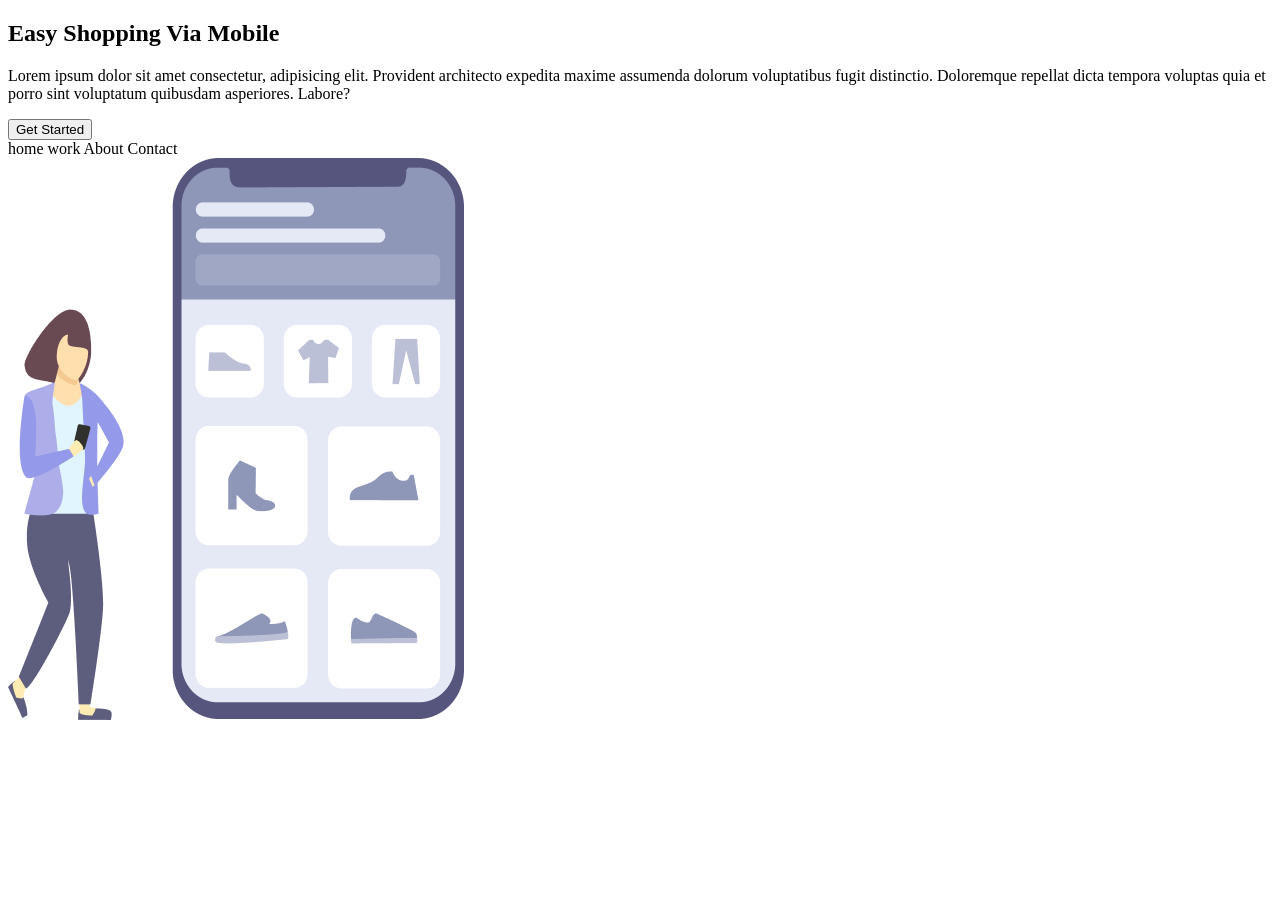
==== Exerc.resp/index.html @ 7ce42f3e "projetos.dev 10/03" ====
<!DOCTYPE html>
<html lang="pt-br">

<head>
    <meta charset="UTF-8">
    <meta name="viewport" content="width=device-width, initial-scale=1.0">
    <link rel="stylesheet" href="CSS/exerciciorespo.css">
    <title>Responsivo</title>
</head>

<body>
<div class="wrapper">
    <section class="container-left">
        <h1>Easy Shopping Via Mobile</h1>
        <p>Lorem ipsum dolor sit amet consectetur, adipisicing elit. Provident architecto expedita maxime assumenda dolorum voluptatibus fugit distinctio. Doloremque repellat dicta tempora voluptas quia et porro sint voluptatum quibusdam asperiores. Labore?</p>
        <button class="button">Get Started</button>
    </section>
    <section class="container-right">
        <header>
            <a >home</a>
            <a >work</a>
            <a >About</a>
            <a >Contact</a>
        </header>
        <img src="./Illustration-3-3.png" alt="girl-cellphone"
        class="img">
    </section>
</div>
</body>

</html>
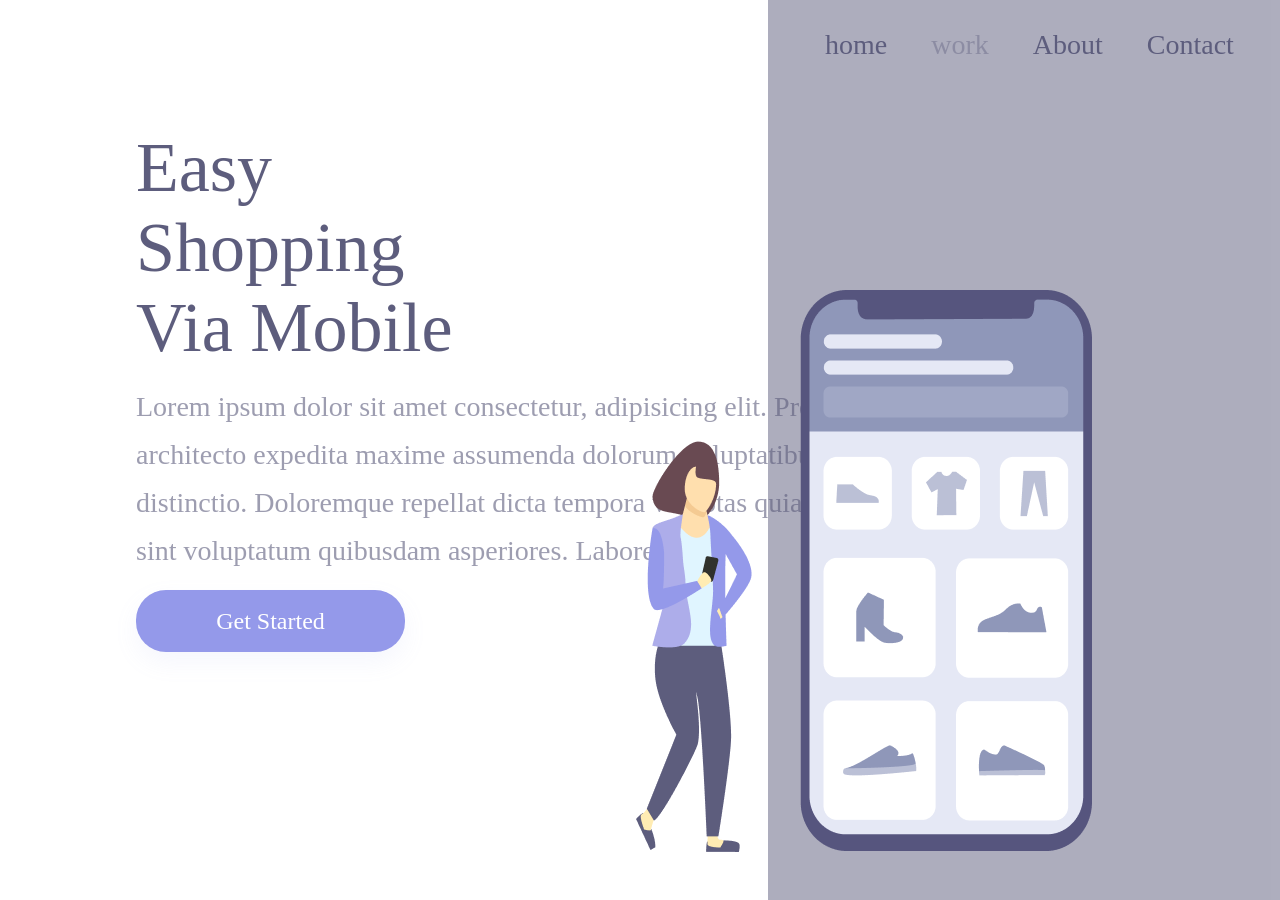
==== commit 218c172b: "Fotos para redme" ====
--- a/Exerc.resp/index.html
+++ b/Exerc.resp/index.html
@@ -4,7 +4,7 @@
 <head>
     <meta charset="UTF-8">
     <meta name="viewport" content="width=device-width, initial-scale=1.0">
-    <link rel="stylesheet" href="CSS/exerciciorespo.css">
+    <link rel="stylesheet" href="./style.css">
     <title>Responsivo</title>
 </head>
 
--- a/Exerc.resp/style.css
+++ b/Exerc.resp/style.css
@@ -0,0 +1,145 @@
+* {
+  margin: 0;
+  padding: 0;
+  box-sizing: border-box;
+  font-family: oswald;
+  color: #5d5d7d;
+  font-weight: 400;
+}
+
+.wrapper {
+  height: 100vh;
+  width: 100vw;
+}
+
+.container-left {
+  display: inline-block;
+  width: 60%;
+  padding-left: 136px;
+  margin-top: 10%;
+}
+
+.container-right {
+  display: inline-block;
+  background-color: rgba(93, 93, 125, 0.5);
+  height: 100vh;
+  position: absolute;
+  width: 40%;
+
+}
+
+.img {
+  position: relative;
+  top: 25%;
+  right: 132px;
+}
+
+h1 {
+  font-size: 70px;
+  line-height: 80px;
+  width: 368px;
+
+
+}
+
+p {
+  font-size: 28px;
+  line-height: 48px;
+  opacity: 0.6;
+  margin: 15px 0;
+  width: 800px;
+
+}
+
+.button {
+  width: 269px;
+  height: 62px;
+  background: #9499ea;
+  box-shadow: 0px 10px 24px rgba(148, 153, 234, 0.09);
+  font-size: 24px;
+  line-height: 36px;
+  text-align: center;
+  color: white;
+  border: none;
+  border-radius: 30px;
+  cursor: pointer;
+}
+
+button:hover {
+  opacity: 0.8;
+}
+
+button:active {
+  opacity: 0.6;
+}
+
+a {
+  line-height: 41px;
+  color: #5d5d7d;
+  font-size: 28px;
+  margin-right: 40px;
+
+}
+
+a:nth-child(2) {
+  opacity: 0.4;
+}
+
+header {
+
+  padding: 24px 0 0 57px;
+}
+
+@media screen and (max-width: 900px) {
+  .container-left {
+    width: 100%;
+    height: 50%;
+    padding: 0;
+    margin-top: 0;
+  }
+
+  .container-right {
+    
+    height: auto;
+    width: 100%;
+    position: static;
+    padding: 40px;
+  }
+
+  header {
+    display: none;
+  }
+
+  img {
+    position:static;
+        margin: 40px auto;
+        display: block;
+        max-width: 100%;
+        height: auto;
+
+
+  }
+
+  h1 {
+    font-size: 36px;
+    line-height: 52px;
+    width: auto;
+    margin: 58px 50px 0 50px;
+    text-align: center;
+  }
+
+  p {
+    font-size: 14px;
+    line-height: 24px;
+    width: auto;
+    margin: 15px 40px;
+    text-align: center;
+  }
+
+  .button {
+    display: block;
+    margin: 0 auto;
+  }
+
+
+}
